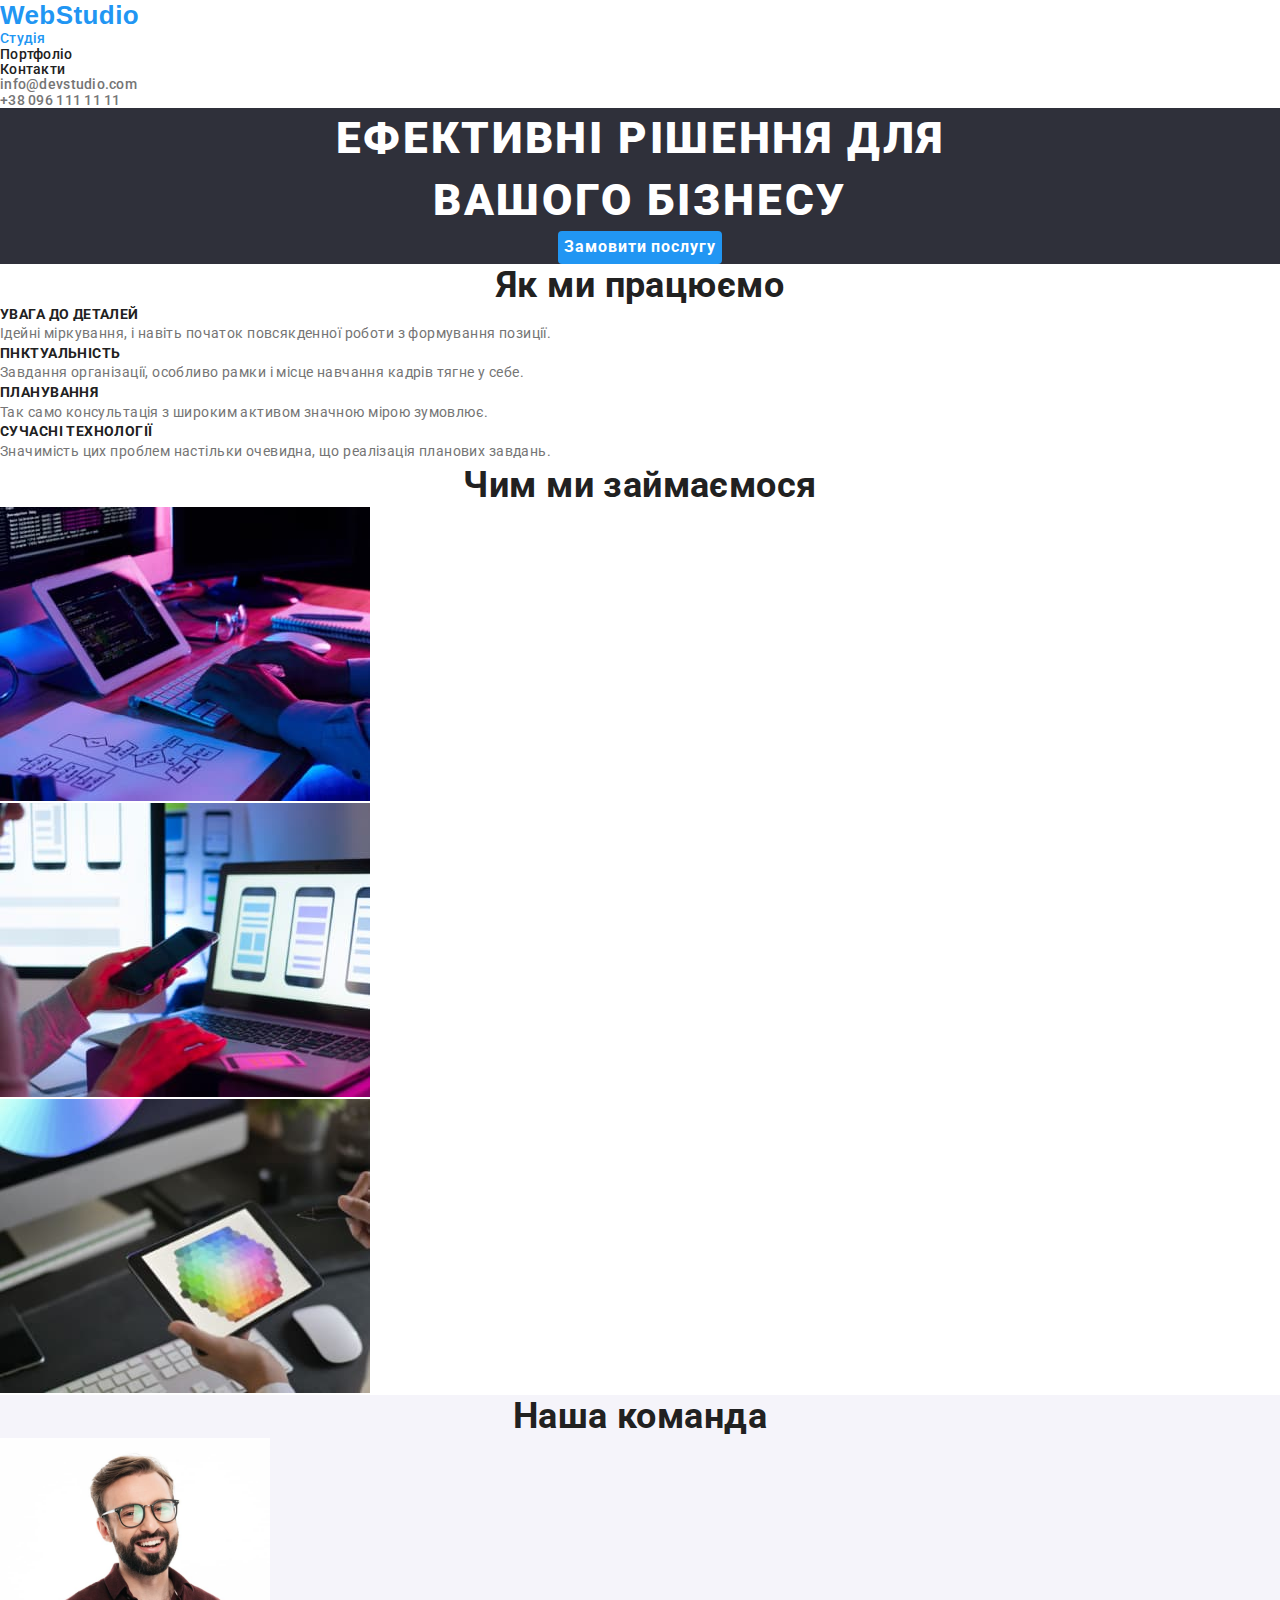
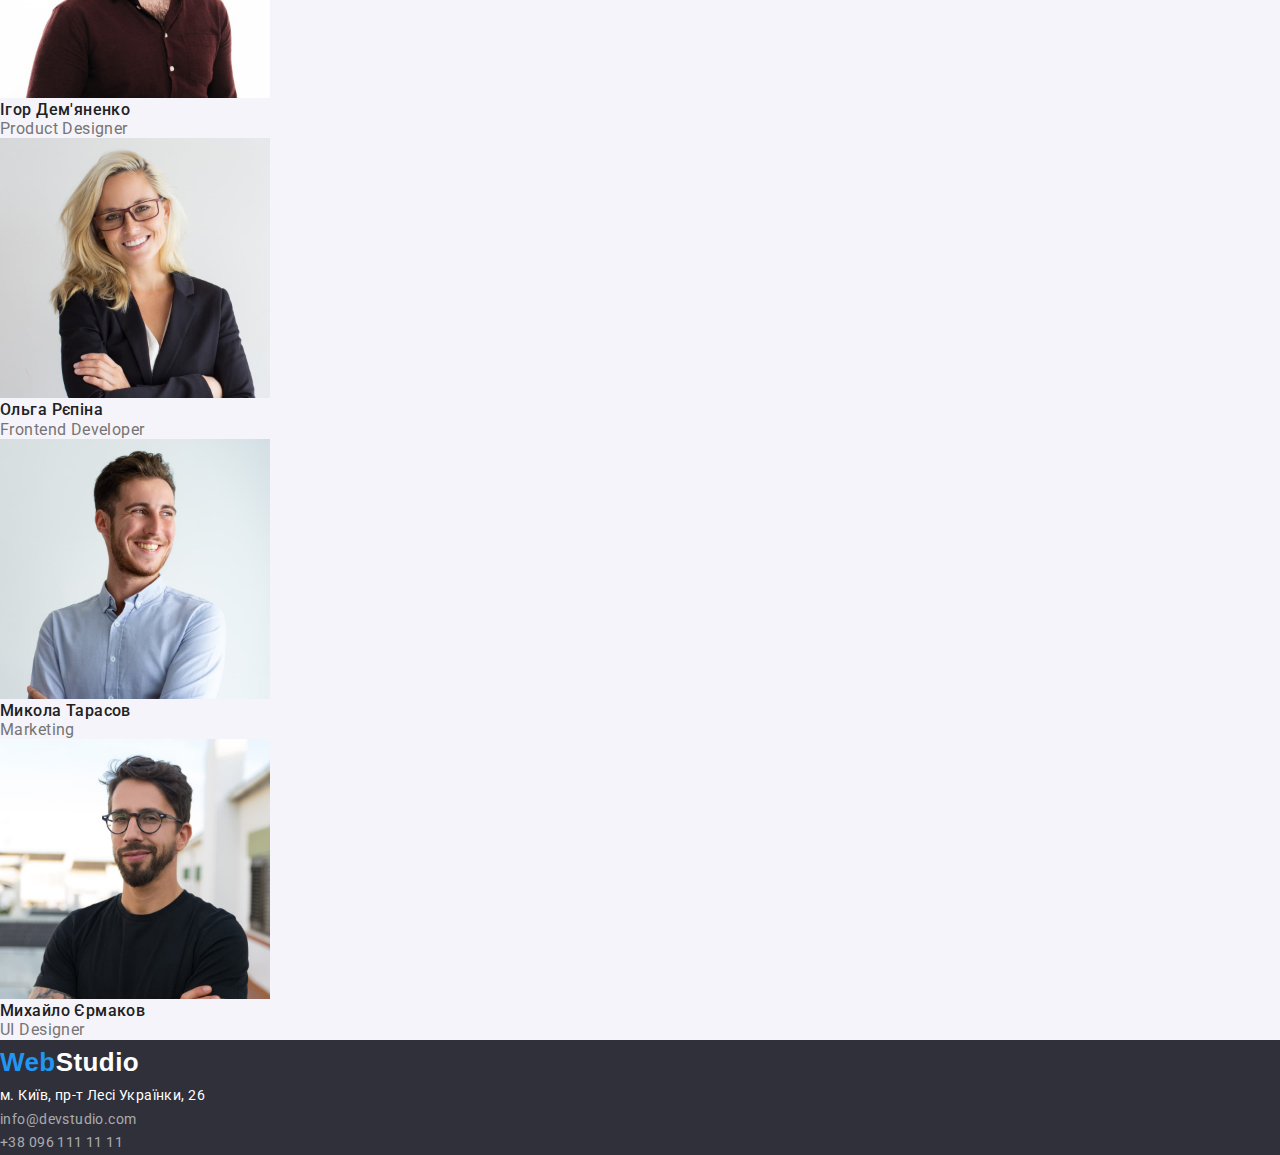
==== index.html @ 82892162 "test" ====
<!DOCTYPE html>
<html lang="uk">
  <head>
    <meta charset="UTF-8" />
    <meta http-equiv="X-UA-Compatible" content="IE=edge" />
    <meta name="viewport" content="width=device-width, initial-scale=1.0" />
    <title>Веб-студия</title>
    <link
      href="https://fonts.googleapis.com/css2?family=Raleway:wght@700&family=Roboto:wght@400;500;700;900&display=swap"
      rel="stylesheet"
    />

    <link rel="stylesheet" href="css/reset.css" />
    <link rel="stylesheet" href="css/general.css" />
    <link rel="stylesheet" href="css/style.css" />
  </head>
  <body>
    <header class="header">
      <a class="header-logo" href="./index.html">
        <span class="logo">Web</span>Studio
      </a>

      <nav class="nav">
        <ul class="nav-item">
          <li class="nav-items">
            <a class="nav-link current" href="">Студія</a>
          </li>
          <li class="nav-items">
            <a class="nav-link" href="./portfolio.html">Портфоліо</a>
          </li>
          <li class="nav-items">
            <a class="nav-link" href="">Контакти</a>
          </li>
        </ul>
      </nav>

      <ul class="nav-item contact">
        <li class="nav-items">
          <a class="nav-email" href="mailto:info@devstudio.com"
            >info@devstudio.com</a
          >
        </li>
        <li class="nav-items">
          <a class="nav-tel" href="tel:+380961111111">+38 096 111 11 11</a>
        </li>
      </ul>
    </header>

    <main class="main">
      <section class="solutions">
        <h1 class="title">Ефективні рішення для<br />вашого бізнесу</h1>
        <button class="solutions-btn btn" type="button">
          Замовити послугу
        </button>
      </section>

      <section class="characteristic">
        <!--скрытый заголовок-->
        <h2 class="section-title subtitle">Як ми працюємо</h2>
        <ul class="characteristic-item">
          <li class="characteristic-items">
            <h3 class="characteristic-subtitle subtitle">УВАГА ДО ДЕТАЛЕЙ</h3>
            <p class="characteristic-text">
              Ідейні міркування, і навіть початок повсякденної роботи з
              формування позиції.
            </p>
          </li>

          <li class="characteristic-items">
            <h3 class="characteristic-subtitle subtitle">ПНКТУАЛЬНІСТЬ</h3>
            <p class="characteristic-text">
              Завдання організації, особливо рамки і місце навчання кадрів тягне
              у себе.
            </p>
          </li>

          <li class="characteristic-items">
            <h3 class="characteristic-subtitle subtitle">ПЛАНУВАННЯ</h3>
            <p class="characteristic-text">
              Так само консультація з широким активом значною мірою зумовлює.
            </p>
          </li>

          <li class="characteristionic-items">
            <h3 class="characteristic-subtitle subtitle">СУЧАСНІ ТЕХНОЛОГІЇ</h3>
            <p class="characteristic-text">
              Значимість цих проблем настільки очевидна, що реалізація планових
              завдань.
            </p>
          </li>
        </ul>
      </section>

      <section class="work">
        <h2 class="section-title subtitle">Чим ми займаємося</h2>
        <ul class="work-item">
          <li class="work-items">
            <a href="">
              <img
                class="work-images"
                src="./images/box-1.jpg"
                alt="Робота з програмами"
                width="370"
                height="294"
              />
            </a>
          </li>

          <li class="work-items">
            <a href="">
              <img
                class="work-images"
                src="./images/box-2.jpg"
                alt="Робота с гаджетами"
                width="370"
                height="294"
              />
            </a>
          </li>

          <li class="work-items">
            <a href="">
              <img
                class="work-images"
                src="./images/box-3.jpg"
                alt="Робота с графікой"
                width="370"
                height="294"
              />
            </a>
          </li>
        </ul>
      </section>

      <section class="team">
        <h2 class="section-title subtitle">Наша команда</h2>
        <ul class="team-item">
          <li class="team-items">
            <img
              src="./images/img_pd.jpg"
              alt="Фотографія продуктового дизайнера"
              width="270"
            />
            <h3 class="team-subtitle subtitle">Ігор Дем'яненко</h3>
            <p class="team-text">Product Designer</p>
          </li>

          <li class="team-items">
            <img
              src="./images/img_fd.jpg"
              alt="Фотографія фронтенд разробника"
              width="270"
              height="260"
            />
            <h3 class="team-subtitle subtitle">Ольга Рєпіна</h3>
            <p class="team-text">Frontend Developer</p>
          </li>
          <li class="team-items">
            <img
              src="./images/img_m.jpg"
              alt="Фотографія маркетолога"
              width="270"
              height="260"
            />
            <h3 class="team-subtitle subtitle">Микола Тарасов</h3>
            <p class="team-text">Marketing</p>
          </li>
          <li class="team-items">
            <img
              src="./images/img_ui.jpg"
              alt="Фотографія дизайнера"
              width="270"
              height="260"
            />
            <h3 class="team-subtitle subtitle">Михайло Єрмаков</h3>
            <p class="team-text">UI Designer</p>
          </li>
        </ul>
      </section>
    </main>

    <footer class="footer">
      <a class="footer-logo header-logo" href="./index.html">
        <span class="logo">Web</span>Studio</a
      >
      <address>
        <p class="footer-address">м. Київ, пр-т Лесі Українки, 26</p>
        <ul class="contact">
          <li class="footer-contact">
            <a class="footer-link" href="mailto:info@devstudio.com"
              >info@devstudio.com</a
            >
          </li>
          <li class="footer-contact">
            <a class="footer-link" href="tel:+380961111111"
              >+38 096 111 11 11</a
            >
          </li>
        </ul>
      </address>
    </footer>
  </body>
</html>
---- css/general.css ----
:root {

  --primary-text-color: #757575;
  --title-text-color: #212121;
  --accent-color: #2196F3;
  --white-color: #ffffff;
  --black-color: #000000;
  --background-semi-dark: #f5f4fa;
  --background-dark-color: #2f303a;
}

body {
  font-family: Roboto, sans-serif;
  font-size: 14px;
  letter-spacing: 0.03em;
  color: var(--primary-text-color);
  background-color: var(--white-color);
    /* line-height: 1.7; */
    /* font-style: normal; */
  /* font-weight: 400; */
}

.btn {
  font-family: inherit;
  font-weight: 500;
  font-size: 16px;
  line-height: 1.6;
  color: var(--title-text-color);
  border: none;
  border-radius: 4px;
  cursor: pointer;
}

.btn:hover,
.btn:focus {
  color: #ffffff;
  background-color: var(--accent-color);
}
---- css/style.css ----
.header {
  background-color: var(--white-color);
}

.header-logo {
  font-family: 'Releway', sans-serif;
  font-weight: 700;
  font-size: 26px;
  line-height: 1.2;
  color: var(--black-color);
}

.logo {
  color: var(--accent-color);
}

.nav-item {
  letter-spacing: 0.02em;
  font-weight: 500;
}

.nav-items .current {
  color: var(--accent-color);
}

.nav-link {
  line-height: 1.1;
  color: var(--title-text-color);
}

.nav-email,
.nav-tel {
  color: var(--primary-text-color);
  line-height: 1.1;
}

a:hover,
a:focus {
  color: var(--accent-color);
}

.title {
  font-weight: 900;
  font-size: 44px;
  line-height: 1.4;
  letter-spacing: 0.06em;
  color: var(--white-color);
  text-transform: uppercase;
}

.subtitle {
  color: var(--title-text-color);
  font-weight: 700;
}

.section-title {
  font-size: 36px;
  line-height: 1.2;
  text-align: center;
}

.solutions {
  background-color: var(--background-dark-color);
  text-align: center;
}

.solutions-btn {
  font-weight: 700;
  letter-spacing: 0.06em;
  line-height: 1.9;
  background-color: var(--accent-color);
  color: var(--white-color);
}

.characteristic-subtitle {
  line-height: 1.1;
  text-transform: uppercase;
}
.characteristic-text {
  line-height: 1.7;
}

.team {
  background-color: var(--background-semi-dark);
}

.team-subtitle {
  font-weight: 500;
  font-size: 16px;
  line-height: 1.2;
}

.team-text {
  font-size: 16px;
  line-height: 1.2;
}

.footer {
  background-color: var(--background-dark-color);
}

address {
  font-style: normal;
}

.footer-logo,
.footer-address {
  color: var(--white-color);
  line-height: 1.7;
}

.footer-link {
  color: rgba(255, 255, 255, 0.6);
  line-height: 1.7;
}

/* стили для страницы портфолио */
.work-text {
  font-size: 16px;
  line-height: 1.9;
  color: var(--primary-text-color);
}

.work-title {
  font-weight: 700;
  font-size: 18px;
  line-height: 2;
  letter-spacing: 0.06em;
  color: var(--title-text-color);
}
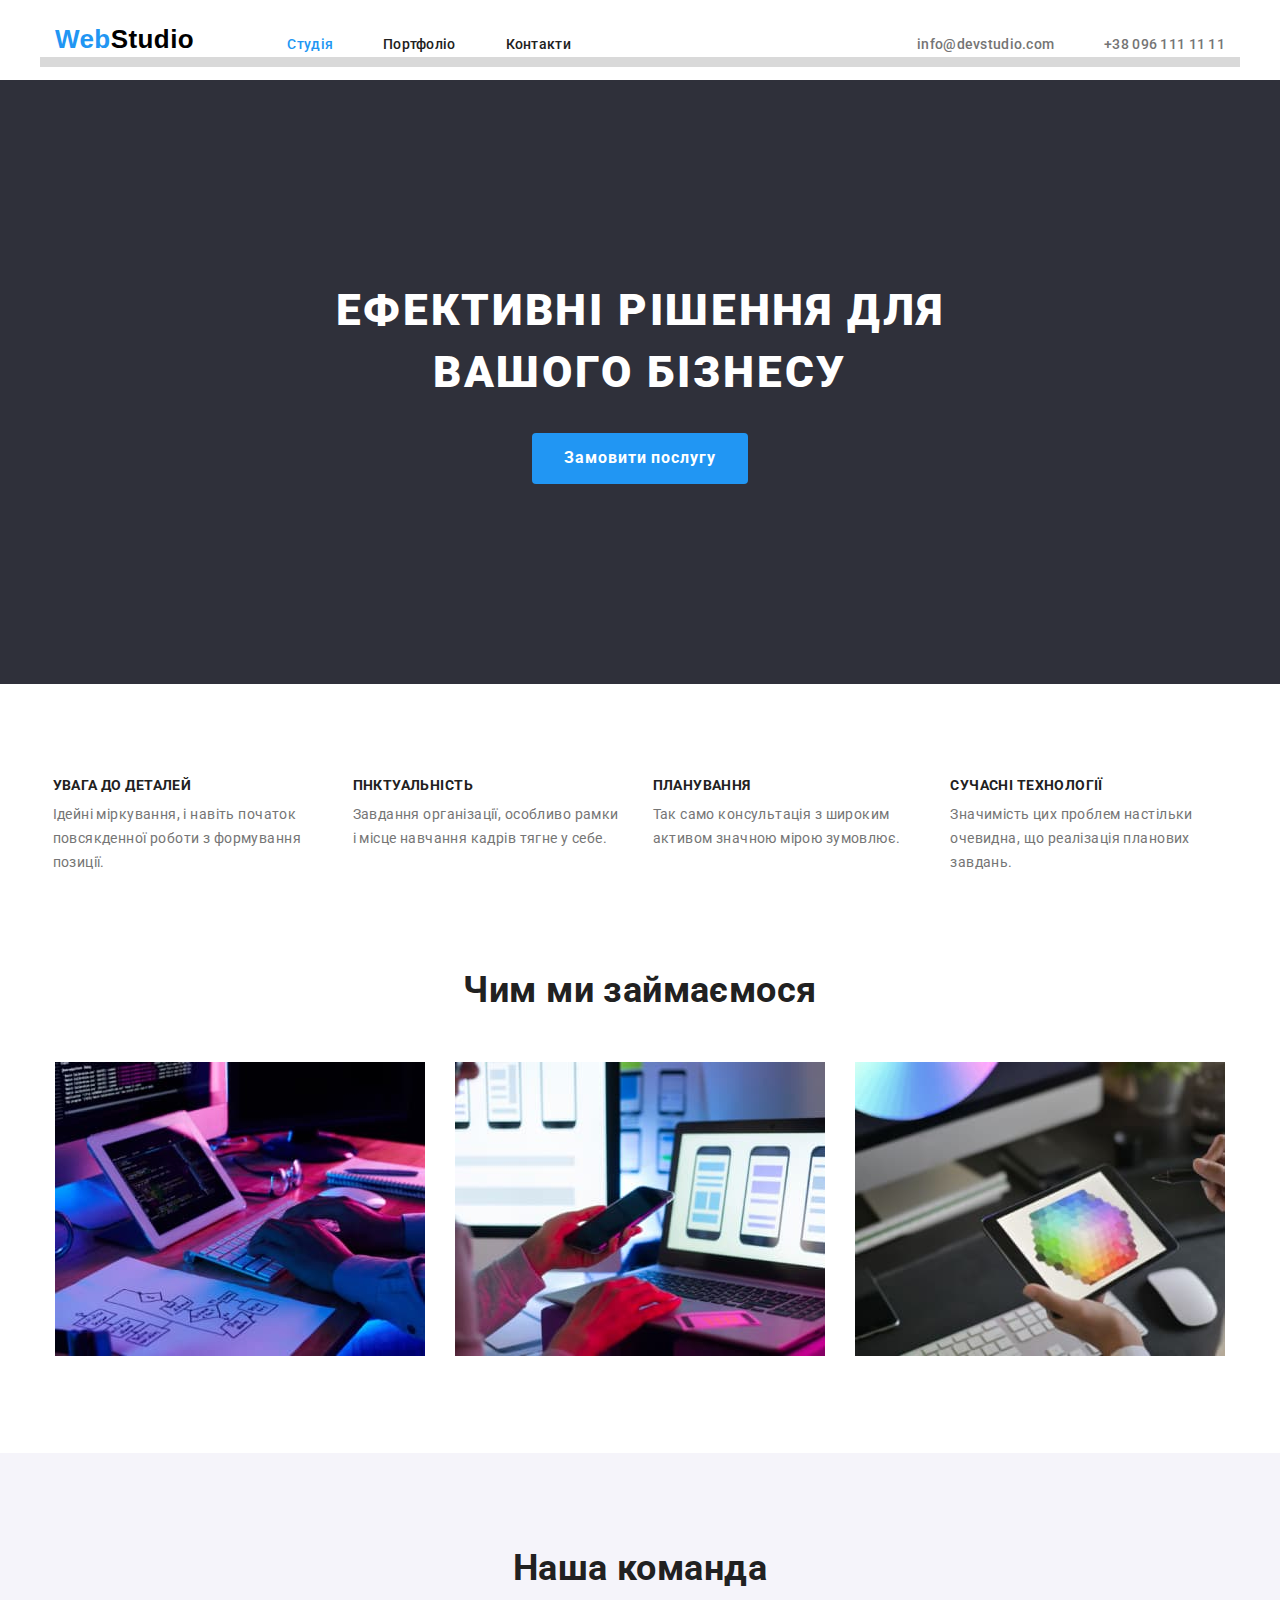
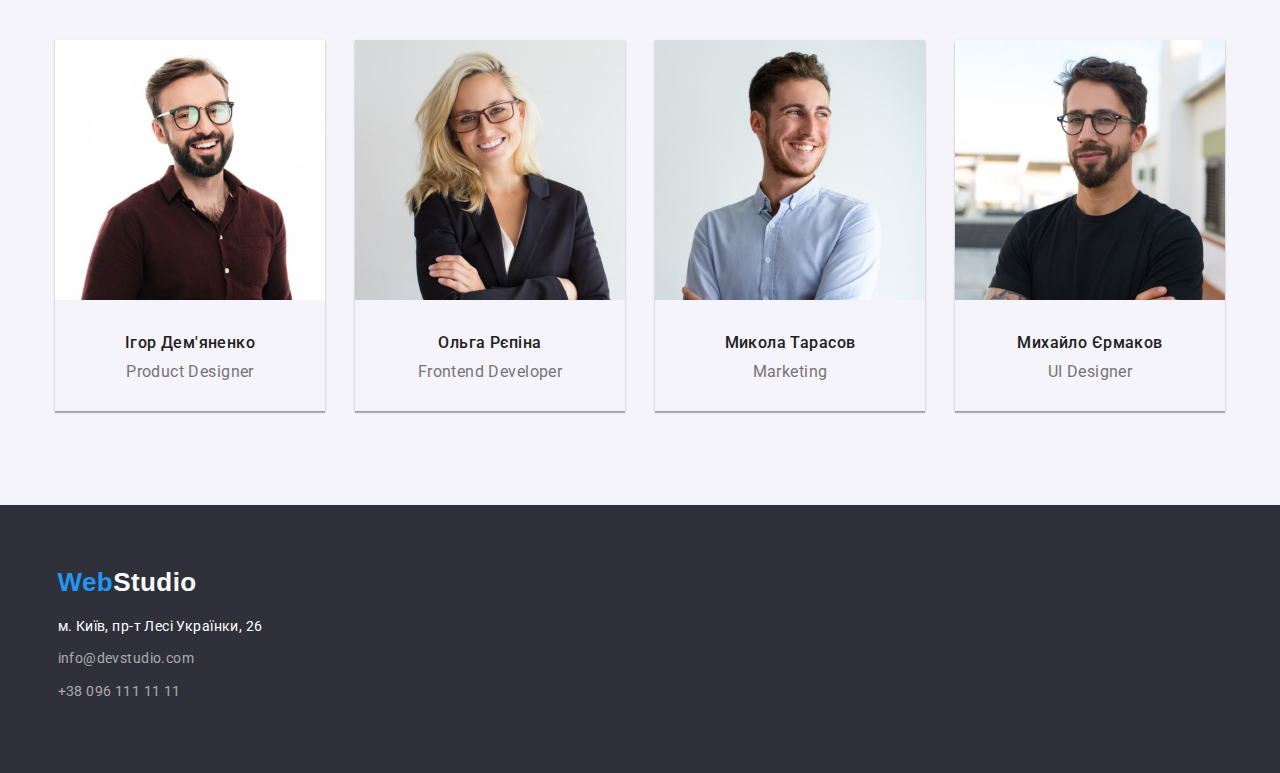
==== commit 3ff224e1: "Применены стили" ====
--- a/index.html
+++ b/index.html
@@ -10,194 +10,216 @@
       rel="stylesheet"
     />
 
-    <link rel="stylesheet" href="css/reset.css" />
+    <link rel="stylesheet" href="https://cdnjs.cloudflare.com/ajax/libs/modern-normalize/1.1.0/modern-normalize.min.css">
+
+    <!--<link rel="stylesheet" href="css/reset.css" />-->
     <link rel="stylesheet" href="css/general.css" />
     <link rel="stylesheet" href="css/style.css" />
   </head>
   <body>
-    <header class="header">
-      <a class="header-logo" href="./index.html">
-        <span class="logo">Web</span>Studio
-      </a>
-
-      <nav class="nav">
-        <ul class="nav-item">
+    
+      <header class="header">
+        <div class="container">
+          <div class="nav-header header-line">
+           <a class="header-logo" href="./index.html">
+             <span class="logo">Web</span>Studio
+           </a>
+
+        <nav class="nav">
+          <ul class="nav-item">
+            <li class="nav-items">
+              <a class="nav-link current" href="">Студія</a>
+            </li>
+            <li class="nav-items">
+              <a class="nav-link" href="./portfolio.html">Портфоліо</a>
+            </li>
+            <li class="nav-items">
+              <a class="nav-link" href="">Контакти</a>
+            </li>
+          </ul>
+        </nav>
+
+        <ul class="nav-item contact">
           <li class="nav-items">
-            <a class="nav-link current" href="">Студія</a>
-          </li>
-          <li class="nav-items">
-            <a class="nav-link" href="./portfolio.html">Портфоліо</a>
-          </li>
-          <li class="nav-items">
-            <a class="nav-link" href="">Контакти</a>
-          </li>
-        </ul>
-      </nav>
-
-      <ul class="nav-item contact">
-        <li class="nav-items">
-          <a class="nav-email" href="mailto:info@devstudio.com"
-            >info@devstudio.com</a
-          >
-        </li>
-        <li class="nav-items">
-          <a class="nav-tel" href="tel:+380961111111">+38 096 111 11 11</a>
-        </li>
-      </ul>
-    </header>
-
-    <main class="main">
-      <section class="solutions">
-        <h1 class="title">Ефективні рішення для<br />вашого бізнесу</h1>
-        <button class="solutions-btn btn" type="button">
-          Замовити послугу
-        </button>
-      </section>
-
-      <section class="characteristic">
-        <!--скрытый заголовок-->
-        <h2 class="section-title subtitle">Як ми працюємо</h2>
-        <ul class="characteristic-item">
-          <li class="characteristic-items">
-            <h3 class="characteristic-subtitle subtitle">УВАГА ДО ДЕТАЛЕЙ</h3>
-            <p class="characteristic-text">
-              Ідейні міркування, і навіть початок повсякденної роботи з
-              формування позиції.
-            </p>
-          </li>
-
-          <li class="characteristic-items">
-            <h3 class="characteristic-subtitle subtitle">ПНКТУАЛЬНІСТЬ</h3>
-            <p class="characteristic-text">
-              Завдання організації, особливо рамки і місце навчання кадрів тягне
-              у себе.
-            </p>
-          </li>
-
-          <li class="characteristic-items">
-            <h3 class="characteristic-subtitle subtitle">ПЛАНУВАННЯ</h3>
-            <p class="characteristic-text">
-              Так само консультація з широким активом значною мірою зумовлює.
-            </p>
-          </li>
-
-          <li class="characteristionic-items">
-            <h3 class="characteristic-subtitle subtitle">СУЧАСНІ ТЕХНОЛОГІЇ</h3>
-            <p class="characteristic-text">
-              Значимість цих проблем настільки очевидна, що реалізація планових
-              завдань.
-            </p>
-          </li>
-        </ul>
-      </section>
-
-      <section class="work">
-        <h2 class="section-title subtitle">Чим ми займаємося</h2>
-        <ul class="work-item">
-          <li class="work-items">
-            <a href="">
-              <img
-                class="work-images"
-                src="./images/box-1.jpg"
-                alt="Робота з програмами"
-                width="370"
-                height="294"
-              />
-            </a>
-          </li>
-
-          <li class="work-items">
-            <a href="">
-              <img
-                class="work-images"
-                src="./images/box-2.jpg"
-                alt="Робота с гаджетами"
-                width="370"
-                height="294"
-              />
-            </a>
-          </li>
-
-          <li class="work-items">
-            <a href="">
-              <img
-                class="work-images"
-                src="./images/box-3.jpg"
-                alt="Робота с графікой"
-                width="370"
-                height="294"
-              />
-            </a>
-          </li>
-        </ul>
-      </section>
-
-      <section class="team">
-        <h2 class="section-title subtitle">Наша команда</h2>
-        <ul class="team-item">
-          <li class="team-items">
-            <img
-              src="./images/img_pd.jpg"
-              alt="Фотографія продуктового дизайнера"
-              width="270"
-            />
-            <h3 class="team-subtitle subtitle">Ігор Дем'яненко</h3>
-            <p class="team-text">Product Designer</p>
-          </li>
-
-          <li class="team-items">
-            <img
-              src="./images/img_fd.jpg"
-              alt="Фотографія фронтенд разробника"
-              width="270"
-              height="260"
-            />
-            <h3 class="team-subtitle subtitle">Ольга Рєпіна</h3>
-            <p class="team-text">Frontend Developer</p>
-          </li>
-          <li class="team-items">
-            <img
-              src="./images/img_m.jpg"
-              alt="Фотографія маркетолога"
-              width="270"
-              height="260"
-            />
-            <h3 class="team-subtitle subtitle">Микола Тарасов</h3>
-            <p class="team-text">Marketing</p>
-          </li>
-          <li class="team-items">
-            <img
-              src="./images/img_ui.jpg"
-              alt="Фотографія дизайнера"
-              width="270"
-              height="260"
-            />
-            <h3 class="team-subtitle subtitle">Михайло Єрмаков</h3>
-            <p class="team-text">UI Designer</p>
-          </li>
-        </ul>
-      </section>
-    </main>
-
-    <footer class="footer">
-      <a class="footer-logo header-logo" href="./index.html">
-        <span class="logo">Web</span>Studio</a
-      >
-      <address>
-        <p class="footer-address">м. Київ, пр-т Лесі Українки, 26</p>
-        <ul class="contact">
-          <li class="footer-contact">
-            <a class="footer-link" href="mailto:info@devstudio.com"
+            <a class="nav-email" href="mailto:info@devstudio.com"
               >info@devstudio.com</a
             >
           </li>
-          <li class="footer-contact">
-            <a class="footer-link" href="tel:+380961111111"
-              >+38 096 111 11 11</a
-            >
+          <li class="nav-items">
+            <a class="nav-tel" href="tel:+380961111111">+38 096 111 11 11</a>
           </li>
         </ul>
-      </address>
-    </footer>
+        </div>
+        </div>
+      </header>
+
+      <main class="main">
+        <section class="solutions">
+          <div class="container">
+           <h1 class="title">Ефективні рішення для<br />вашого бізнесу</h1>
+           <button class="solutions-btn btn" type="button">
+             Замовити послугу
+           </button>
+         </div>
+        </section>
+
+        <section class="characteristic">
+          <!--скрытый заголовок-->
+        <div class="container">
+        <h2 class="section-title subtitle sr-only">Як ми працюємо</h2>
+          <ul class="characteristic-item">
+            <li class="characteristic-items">
+              <h3 class="characteristic-subtitle subtitle">УВАГА ДО ДЕТАЛЕЙ</h3>
+              <p class="characteristic-text">
+                Ідейні міркування, і навіть початок повсякденної роботи з
+                формування позиції.
+              </p>
+            </li>
+
+            <li class="characteristic-items">
+              <h3 class="characteristic-subtitle subtitle">ПНКТУАЛЬНІСТЬ</h3>
+              <p class="characteristic-text">
+                Завдання організації, особливо рамки і місце навчання кадрів
+                тягне у себе.
+              </p>
+            </li>
+
+            <li class="characteristic-items">
+              <h3 class="characteristic-subtitle subtitle">ПЛАНУВАННЯ</h3>
+              <p class="characteristic-text">
+                Так само консультація з широким активом значною мірою зумовлює.
+              </p>
+            </li>
+
+            <li class="characteristionic-items">
+              <h3 class="characteristic-subtitle subtitle">
+                СУЧАСНІ ТЕХНОЛОГІЇ
+              </h3>
+              <p class="characteristic-text">
+                Значимість цих проблем настільки очевидна, що реалізація
+                планових завдань.
+              </p>
+            </li>
+          </ul>
+          </div>
+        </section>
+
+        <section class="work">
+          <div class="container">
+          <h2 class="section-title subtitle">Чим ми займаємося</h2>
+          <ul class="work-item">
+            <li class="work-items">
+              <a href="">
+                <img
+                  class="work-images"
+                  src="./images/box-1.jpg"
+                  alt="Робота з програмами"
+                  width="370"
+                  height="294"
+                />
+              </a>
+            </li>
+
+            <li class="work-items">
+              <a href="">
+                <img
+                  class="work-images"
+                  src="./images/box-2.jpg"
+                  alt="Робота с гаджетами"
+                  width="370"
+                  height="294"
+                />
+              </a>
+            </li>
+
+            <li class="work-items">
+              <a href="">
+                <img
+                  class="work-images"
+                  src="./images/box-3.jpg"
+                  alt="Робота с графікой"
+                  width="370"
+                  height="294"
+                />
+              </a>
+            </li>
+          </ul>
+          </div>
+        </section>
+
+        <section class="team">
+          <div class="container">
+          <h2 class="section-title subtitle">Наша команда</h2>
+          <ul class="team-item">
+            <li class="team-items">
+              <img class="team-img" 
+                src="./images/img_pd.jpg"
+                alt="Фотографія продуктового дизайнера"
+                width="270"
+              />
+            
+              <h3 class="team-subtitle subtitle">Ігор Дем'яненко</h3>
+              <p class="team-text">Product Designer</p>
+             
+            </li>
+
+            <li class="team-items">
+              <img class="team-img"
+                src="./images/img_fd.jpg"
+                alt="Фотографія фронтенд разробника"
+                width="270"
+                height="260"
+              />
+              <h3 class="team-subtitle subtitle">Ольга Рєпіна</h3>
+              <p class="team-text">Frontend Developer</p>
+            </li>
+            <li class="team-items">
+              <img class="team-img"
+                src="./images/img_m.jpg"
+                alt="Фотографія маркетолога"
+                width="270"
+                height="260"
+              />
+              <h3 class="team-subtitle subtitle">Микола Тарасов</h3>
+              <p class="team-text">Marketing</p>
+            </li>
+            <li class="team-items">
+              <img class="team-img"
+                src="./images/img_ui.jpg"
+                alt="Фотографія дизайнера"
+                width="270"
+                height="260"
+              />
+              <h3 class="team-subtitle subtitle">Михайло Єрмаков</h3>
+              <p class="team-text">UI Designer</p>
+            </li>
+          </ul>
+          </div>
+        </section>
+      </main>
+      <footer class="footer">
+        <div class="container">
+
+        <a class="footer-logo header-logo" href="./index.html">
+          <span class="logo">Web</span>Studio</a
+        >
+        <address>
+          <p class="footer-address">м. Київ, пр-т Лесі Українки, 26</p>
+          <ul class="contact">
+            <li class="footer-contact">
+              <a class="footer-link" href="mailto:info@devstudio.com"
+                >info@devstudio.com</a
+              >
+            </li>
+            <li class="footer-contact">
+              <a class="footer-link" href="tel:+380961111111"
+                >+38 096 111 11 11</a
+              >
+            </li>
+          </ul>
+        </address>
+        </div>
+      </footer>
+    
   </body>
 </html>
--- a/css/general.css
+++ b/css/general.css
@@ -6,6 +6,7 @@
   --white-color: #ffffff;
   --black-color: #000000;
   --background-semi-dark: #f5f4fa;
+  --background-midle-section:#f5f5f5;
   --background-dark-color: #2f303a;
 }
 
@@ -18,6 +19,31 @@
     /* line-height: 1.7; */
     /* font-style: normal; */
   /* font-weight: 400; */
+}
+
+h1,
+h2,
+h3,
+p {
+  margin: 0;
+}
+
+ul {
+  margin: 0;
+  padding-left: 0;
+  list-style: none;
+}
+
+
+
+a {
+  text-decoration: none;
+  list-style:none;
+}
+
+a:hover,
+a:focus {
+  color: var(--accent-color);
 }
 
 .btn {
--- a/css/style.css
+++ b/css/style.css
@@ -1,3 +1,9 @@
+.container {
+  max-width: 1230px;
+  width: 100%;
+  padding: 0 15px;
+  margin: 0 auto;
+}
 
 .header {
   background-color: var(--white-color);
@@ -7,6 +13,7 @@
   font-family: 'Releway', sans-serif;
   font-weight: 700;
   font-size: 26px;
+  padding: 24px 92px 2px 15px;
   line-height: 1.2;
   color: var(--black-color);
 }
@@ -15,9 +22,31 @@
   color: var(--accent-color);
 }
 
+.nav-header {
+  display: flex;
+  justify-content: space-between;
+  align-items: center;
+}
+
+.header-line {
+  border-bottom: 10px solid #D9D9D9;
+  margin-bottom: 13px;
+}
+
 .nav-item {
+  display: flex;
+  padding-top: 32px;
   letter-spacing: 0.02em;
   font-weight: 500;
+}
+
+.nav-items:not(:last-child) {
+  margin-right: 50px;
+}
+
+.nav-items:nth-child(3) {
+  margin-right: 345px;
+  color: red
 }
 
 .nav-items .current {
@@ -27,6 +56,10 @@
 .nav-link {
   line-height: 1.1;
   color: var(--title-text-color);
+}
+
+.contact {
+  margin-right: 15px;
 }
 
 .nav-email,
@@ -35,15 +68,12 @@
   line-height: 1.1;
 }
 
-a:hover,
-a:focus {
-  color: var(--accent-color);
-}
-
 .title {
   font-weight: 900;
   font-size: 44px;
   line-height: 1.4;
+  /* padding-top: 200px; */
+  margin-bottom: 30px;
   letter-spacing: 0.06em;
   color: var(--white-color);
   text-transform: uppercase;
@@ -57,51 +87,124 @@
 .section-title {
   font-size: 36px;
   line-height: 1.2;
+  margin-bottom: 50px;
   text-align: center;
 }
 
 .solutions {
+  padding-top: 200px;
+  padding-bottom: 200px;
+  margin-bottom: 94px;
   background-color: var(--background-dark-color);
   text-align: center;
+  /* min-height: 600px; */
 }
 
 .solutions-btn {
+  padding: 10px 32px;
+  text-align: center;
+  min-width: 216px;
   font-weight: 700;
   letter-spacing: 0.06em;
   line-height: 1.9;
   background-color: var(--accent-color);
   color: var(--white-color);
+  /* border-style: none; */
+}
+
+.characteristic,
+.work {
+  margin-bottom: 94px;
+}
+
+.characteristic {
+  padding-left: 25px;
 }
 
 .characteristic-subtitle {
+  font-size: 14px;
+  margin-bottom: 10px;
   line-height: 1.1;
   text-transform: uppercase;
 }
+
+.characteristic-item {
+  display: flex;
+  margin-bottom: 94px;
+}
+
+.characteristic-items {
+  max-width: 270px;
+  margin-right: 30px;
+}
+
 .characteristic-text {
   line-height: 1.7;
 }
 
+.work-item {
+  display: flex;
+  justify-content: space-around;
+}
+
 .team {
+  padding-top: 94px;
   background-color: var(--background-semi-dark);
+  padding-bottom: 94px;
+}
+
+.team-item {
+  display: flex;
+  justify-content: space-around;
+}
+
+.team-items {
+  box-shadow: 0px 1px 3px rgb(0 0 0 / 12%),
+    0px 1px 1px rgb(0 0 0 / 14%),
+    0px 2px 1px rgb(0 0 0 / 20%);
+}
+
+.team-img {
+  margin-bottom: 30px;
 }
 
 .team-subtitle {
   font-weight: 500;
   font-size: 16px;
   line-height: 1.2;
+  margin-bottom: 10px;
+  text-align: center;
 }
 
 .team-text {
   font-size: 16px;
   line-height: 1.2;
+  margin-bottom: 30px;
+  text-align: center;
 }
 
 .footer {
+  padding-left: 35px;
+  padding-top: 55px;
+  padding-bottom: 60px;
   background-color: var(--background-dark-color);
 }
 
 address {
   font-style: normal;
+}
+
+.footer-logo {
+  padding: 0;
+}
+
+.footer-address {
+  padding-bottom: 9px;
+  padding-top: 10px
+}
+
+.footer-contact {
+  padding-bottom: 9px;
 }
 
 .footer-logo,
@@ -116,16 +219,83 @@
 }
 
 /* стили для страницы портфолио */
-.work-text {
-  font-size: 16px;
-  line-height: 1.9;
-  color: var(--primary-text-color);
+.portfolio-logo {
+  padding: 24px 93px 25px 15px;
+}
+
+.portfolio-nav,
+.portfolio-contact {
+  padding-bottom: 32px;
+}
+
+.header-underline {
+  border-bottom: 1px solid #ECECEC;
+  ;
+}
+
+.sr-only {
+  position: absolute;
+  left: -10000px;
+  top: auto;
+  width: 1px;
+  height: 1px;
+  overflow: hidden;
+}
+
+.portfolio {
+  padding-top: 94px;
+  margin-bottom: 64px;
+}
+
+.portfolio-btn {
+  padding: 6px 22px;
+}
+
+.portfolio-work {
+  display: flex;
+  flex-wrap: wrap;
+}
+
+.portfolio-galary {
+  margin-right: 30px;
+  margin-bottom: 30px;
+  border: 1px solid #EEEEEE;
+}
+
+.portfolio-galary:nth-child(3n) {
+  margin-right: 0;
+}
+
+.portfolio-item {
+  display: flex;
+  justify-content: center;
+  margin-bottom: 50px;
+}
+
+.portfolio-items {
+  margin-right: 8px;
+}
+
+.descr {
+  padding-left: 30px;
+}
+
+.work-img {
+  margin-bottom: 20px;
 }
 
 .work-title {
+  margin-bottom: 4px;
   font-weight: 700;
   font-size: 18px;
   line-height: 2;
   letter-spacing: 0.06em;
   color: var(--title-text-color);
+}
+
+.work-text {
+  font-size: 16px;
+  line-height: 1.9;
+  color: var(--primary-text-color);
+  margin-bottom: 20px;
 }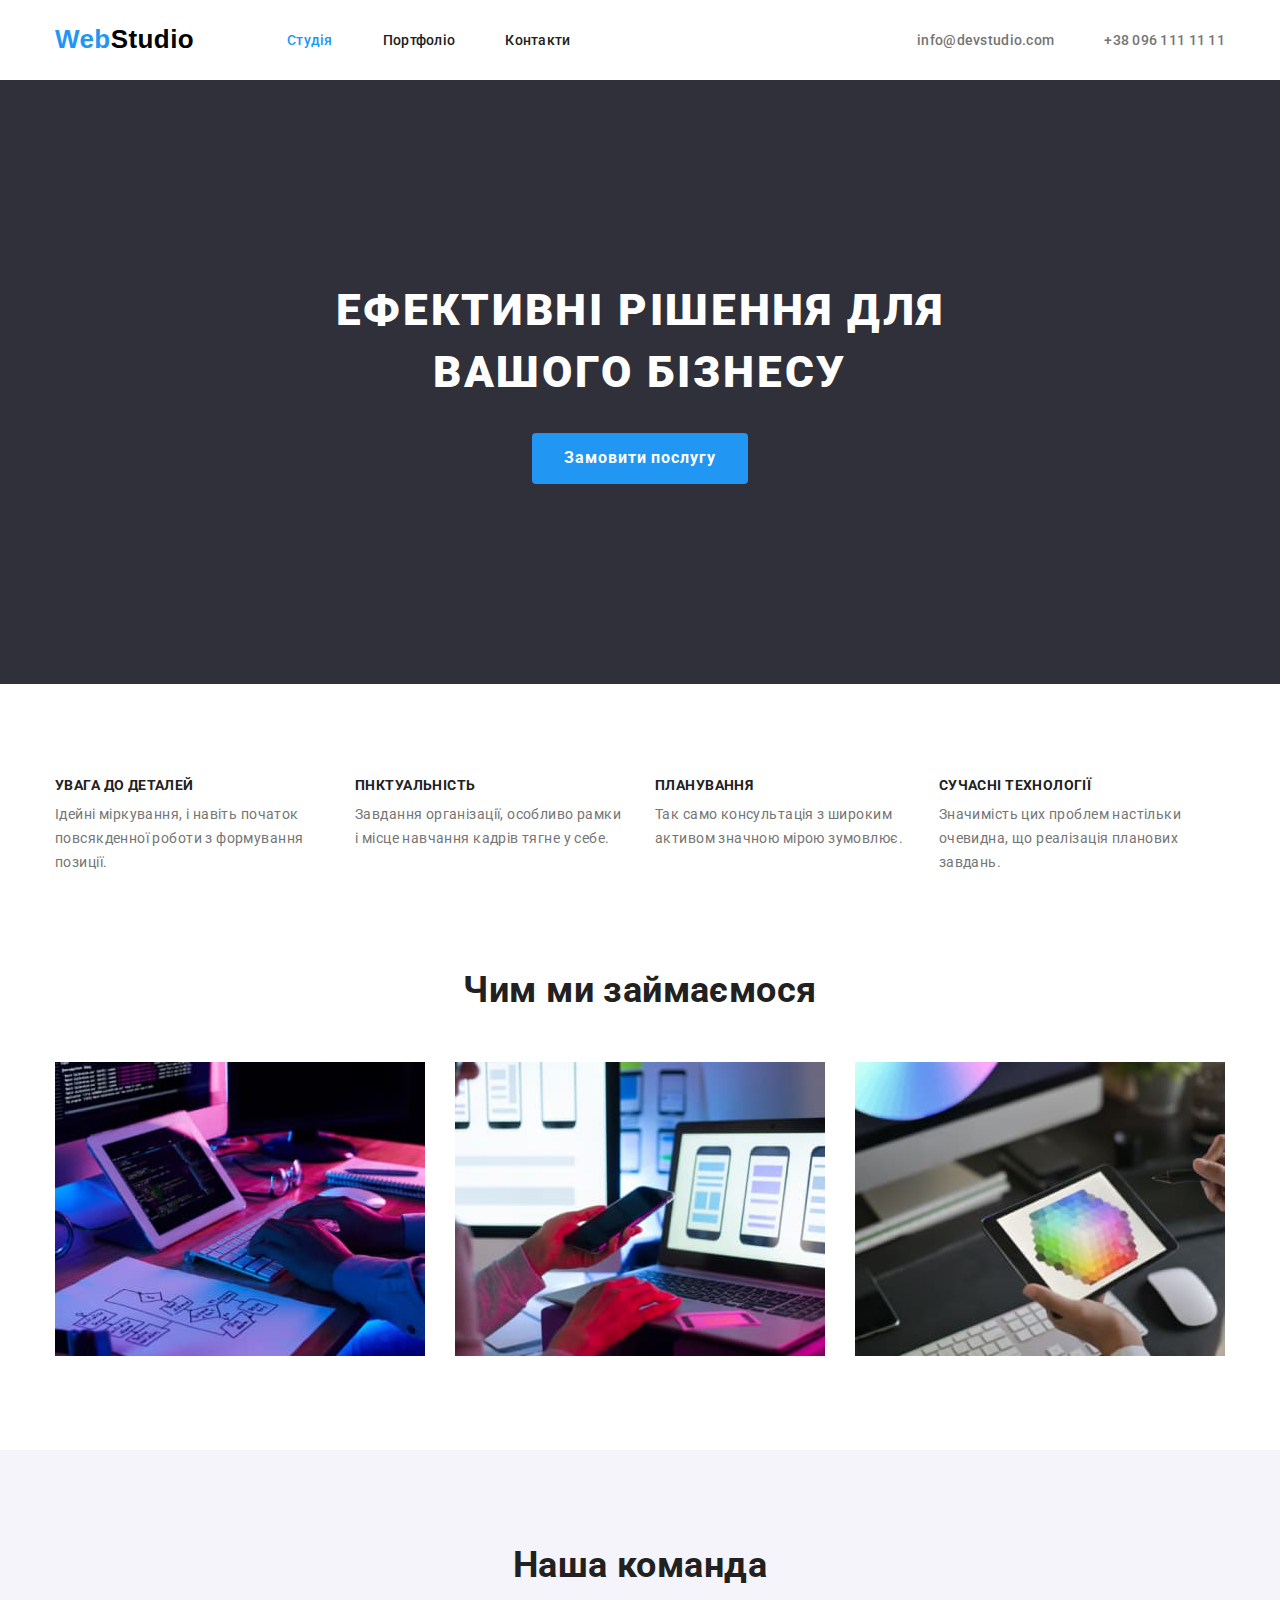
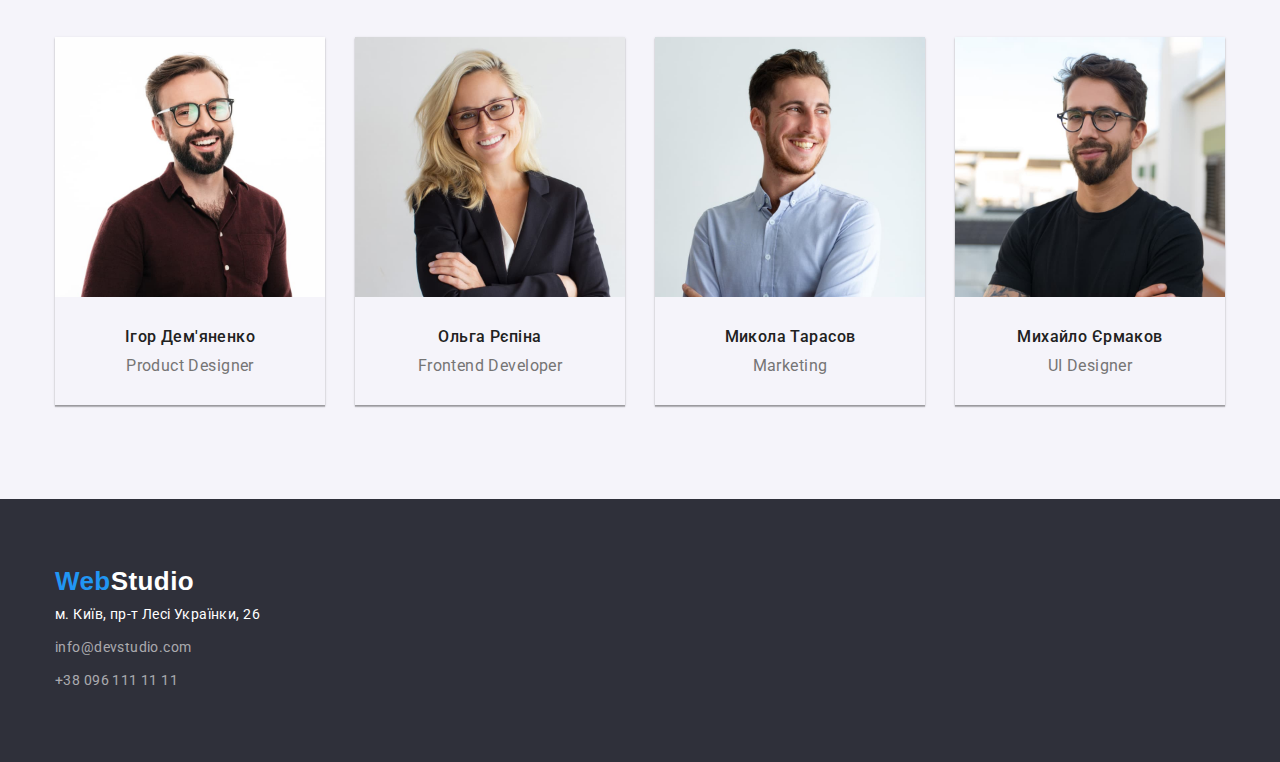
==== commit 15261154: "Корректировка header, page Portfolio" ====
--- a/index.html
+++ b/index.html
@@ -10,63 +10,64 @@
       rel="stylesheet"
     />
 
-    <link rel="stylesheet" href="https://cdnjs.cloudflare.com/ajax/libs/modern-normalize/1.1.0/modern-normalize.min.css">
+    <link
+      rel="stylesheet"
+      href="https://cdnjs.cloudflare.com/ajax/libs/modern-normalize/1.1.0/modern-normalize.min.css"
+    />
 
     <!--<link rel="stylesheet" href="css/reset.css" />-->
     <link rel="stylesheet" href="css/general.css" />
     <link rel="stylesheet" href="css/style.css" />
   </head>
   <body>
-    
-      <header class="header">
-        <div class="container">
-          <div class="nav-header header-line">
-           <a class="header-logo" href="./index.html">
-             <span class="logo">Web</span>Studio
-           </a>
-
-        <nav class="nav">
-          <ul class="nav-item">
+    <header class="header">
+      <div class="container">
+        <div class="nav-header header-line">
+          <nav class="nav">
+            <a class="header-logo" href="./index.html">
+              <span class="logo">Web</span>Studio
+            </a>
+            <ul class="nav-item">
+              <li class="nav-items">
+                <a class="nav-link current" href="">Студія</a>
+              </li>
+              <li class="nav-items">
+                <a class="nav-link" href="./portfolio.html">Портфоліо</a>
+              </li>
+              <li class="nav-items">
+                <a class="nav-link" href="">Контакти</a>
+              </li>
+            </ul>
+          </nav>
+
+          <ul class="nav-item contact">
             <li class="nav-items">
-              <a class="nav-link current" href="">Студія</a>
+              <a class="nav-email" href="mailto:info@devstudio.com"
+                >info@devstudio.com</a
+              >
             </li>
             <li class="nav-items">
-              <a class="nav-link" href="./portfolio.html">Портфоліо</a>
-            </li>
-            <li class="nav-items">
-              <a class="nav-link" href="">Контакти</a>
-            </li>
-          </ul>
-        </nav>
-
-        <ul class="nav-item contact">
-          <li class="nav-items">
-            <a class="nav-email" href="mailto:info@devstudio.com"
-              >info@devstudio.com</a
-            >
-          </li>
-          <li class="nav-items">
-            <a class="nav-tel" href="tel:+380961111111">+38 096 111 11 11</a>
-          </li>
-        </ul>
-        </div>
-        </div>
-      </header>
-
-      <main class="main">
-        <section class="solutions">
-          <div class="container">
-           <h1 class="title">Ефективні рішення для<br />вашого бізнесу</h1>
-           <button class="solutions-btn btn" type="button">
-             Замовити послугу
-           </button>
-         </div>
-        </section>
-
-        <section class="characteristic">
-          <!--скрытый заголовок-->
-        <div class="container">
-        <h2 class="section-title subtitle sr-only">Як ми працюємо</h2>
+              <a class="nav-tel" href="tel:+380961111111">+38 096 111 11 11</a>
+            </li>
+          </ul>
+        </div>
+      </div>
+    </header>
+
+    <main class="main">
+      <section class="solutions">
+        <div class="container">
+          <h1 class="title">Ефективні рішення для<br />вашого бізнесу</h1>
+          <button class="solutions-btn btn" type="button">
+            Замовити послугу
+          </button>
+        </div>
+      </section>
+
+      <section class="characteristic">
+        <!--скрытый заголовок-->
+        <div class="container">
+          <h2 class="section-title subtitle sr-only">Як ми працюємо</h2>
           <ul class="characteristic-item">
             <li class="characteristic-items">
               <h3 class="characteristic-subtitle subtitle">УВАГА ДО ДЕТАЛЕЙ</h3>
@@ -101,11 +102,11 @@
               </p>
             </li>
           </ul>
-          </div>
-        </section>
-
-        <section class="work">
-          <div class="container">
+        </div>
+      </section>
+
+      <section class="work">
+        <div class="container">
           <h2 class="section-title subtitle">Чим ми займаємося</h2>
           <ul class="work-item">
             <li class="work-items">
@@ -144,62 +145,71 @@
               </a>
             </li>
           </ul>
-          </div>
-        </section>
-
-        <section class="team">
-          <div class="container">
+        </div>
+      </section>
+
+      <section class="team">
+        <div class="container">
           <h2 class="section-title subtitle">Наша команда</h2>
           <ul class="team-item">
             <li class="team-items">
-              <img class="team-img" 
+              <img
+                class="team-img"
                 src="./images/img_pd.jpg"
                 alt="Фотографія продуктового дизайнера"
                 width="270"
               />
-            
-              <h3 class="team-subtitle subtitle">Ігор Дем'яненко</h3>
-              <p class="team-text">Product Designer</p>
-             
-            </li>
-
-            <li class="team-items">
-              <img class="team-img"
+              <div class="team-info">
+                <h3 class="team-subtitle subtitle">Ігор Дем'яненко</h3>
+                <p class="team-text">Product Designer</p>
+              </div>
+            </li>
+
+            <li class="team-items">
+              <img
+                class="team-img"
                 src="./images/img_fd.jpg"
                 alt="Фотографія фронтенд разробника"
                 width="270"
                 height="260"
               />
-              <h3 class="team-subtitle subtitle">Ольга Рєпіна</h3>
-              <p class="team-text">Frontend Developer</p>
-            </li>
-            <li class="team-items">
-              <img class="team-img"
+              <div class="team-info">
+                <h3 class="team-subtitle subtitle">Ольга Рєпіна</h3>
+                <p class="team-text">Frontend Developer</p>
+              </div>
+            </li>
+            <li class="team-items">
+              <img
+                class="team-img"
                 src="./images/img_m.jpg"
                 alt="Фотографія маркетолога"
                 width="270"
                 height="260"
               />
-              <h3 class="team-subtitle subtitle">Микола Тарасов</h3>
-              <p class="team-text">Marketing</p>
-            </li>
-            <li class="team-items">
-              <img class="team-img"
+              <div class="team-info">
+                <h3 class="team-subtitle subtitle">Микола Тарасов</h3>
+                <p class="team-text">Marketing</p>
+              </div>
+            </li>
+            <li class="team-items">
+              <img
+                class="team-img"
                 src="./images/img_ui.jpg"
                 alt="Фотографія дизайнера"
                 width="270"
                 height="260"
               />
-              <h3 class="team-subtitle subtitle">Михайло Єрмаков</h3>
-              <p class="team-text">UI Designer</p>
-            </li>
-          </ul>
-          </div>
-        </section>
-      </main>
-      <footer class="footer">
-        <div class="container">
-
+              <div class="team-info">
+                <h3 class="team-subtitle subtitle">Михайло Єрмаков</h3>
+                <p class="team-text">UI Designer</p>
+              </div>
+            </li>
+          </ul>
+        </div>
+      </section>
+    </main>
+    <footer class="footer">
+      <div class="container">
         <a class="footer-logo header-logo" href="./index.html">
           <span class="logo">Web</span>Studio</a
         >
@@ -218,8 +228,7 @@
             </li>
           </ul>
         </address>
-        </div>
-      </footer>
-    
+      </div>
+    </footer>
   </body>
 </html>
--- a/css/style.css
+++ b/css/style.css
@@ -1,5 +1,5 @@
 .container {
-  max-width: 1230px;
+  max-width: 1200px;
   width: 100%;
   padding: 0 15px;
   margin: 0 auto;
@@ -13,7 +13,8 @@
   font-family: 'Releway', sans-serif;
   font-weight: 700;
   font-size: 26px;
-  padding: 24px 92px 2px 15px;
+  padding: 24px 0 25px 0;
+  margin-right: 93px;
   line-height: 1.2;
   color: var(--black-color);
 }
@@ -28,14 +29,20 @@
   align-items: center;
 }
 
+.nav {
+  display: flex;
+  justify-content: space-between;
+  align-items: center;
+}
+
 .header-line {
-  border-bottom: 10px solid #D9D9D9;
-  margin-bottom: 13px;
+  /* border-bottom: 10px solid #D9D9D9;
+  margin-bottom: 13px; */
 }
 
 .nav-item {
   display: flex;
-  padding-top: 32px;
+  /* padding-top: 32px; */
   letter-spacing: 0.02em;
   font-weight: 500;
 }
@@ -45,8 +52,8 @@
 }
 
 .nav-items:nth-child(3) {
-  margin-right: 345px;
-  color: red
+  /* margin-right: 345px;
+  color: red */
 }
 
 .nav-items .current {
@@ -55,12 +62,12 @@
 
 .nav-link {
   line-height: 1.1;
+  padding-top: 32px;
+
   color: var(--title-text-color);
 }
 
-.contact {
-  margin-right: 15px;
-}
+.contact {}
 
 .nav-email,
 .nav-tel {
@@ -94,7 +101,7 @@
 .solutions {
   padding-top: 200px;
   padding-bottom: 200px;
-  margin-bottom: 94px;
+  /* margin-bottom: 94px; */
   background-color: var(--background-dark-color);
   text-align: center;
   /* min-height: 600px; */
@@ -112,13 +119,13 @@
   /* border-style: none; */
 }
 
-.characteristic,
-.work {
-  margin-bottom: 94px;
-}
-
 .characteristic {
-  padding-left: 25px;
+  padding-top: 94px;
+  padding-bottom: 94px;
+}
+
+.characteristic {
+  /* padding-left: 25px; */
 }
 
 .characteristic-subtitle {
@@ -130,7 +137,7 @@
 
 .characteristic-item {
   display: flex;
-  margin-bottom: 94px;
+  /* margin-bottom: 94px; */
 }
 
 .characteristic-items {
@@ -142,9 +149,20 @@
   line-height: 1.7;
 }
 
+img {
+  display: block;
+  max-width: 100%;
+  height: auto;
+}
+
+.work {
+  padding-bottom: 94px;
+}
+
 .work-item {
   display: flex;
-  justify-content: space-around;
+  /* justify-content: space-around; */
+  gap: 30px;
 }
 
 .team {
@@ -155,7 +173,7 @@
 
 .team-item {
   display: flex;
-  justify-content: space-around;
+  justify-content: space-between;
 }
 
 .team-items {
@@ -165,7 +183,11 @@
 }
 
 .team-img {
-  margin-bottom: 30px;
+  /* margin-bottom: 30px; */
+}
+
+.team-info {
+  padding: 30px 10px;
 }
 
 .team-subtitle {
@@ -179,13 +201,13 @@
 .team-text {
   font-size: 16px;
   line-height: 1.2;
-  margin-bottom: 30px;
+  /* margin-bottom: 30px; */
   text-align: center;
 }
 
 .footer {
-  padding-left: 35px;
-  padding-top: 55px;
+  /* padding-left: 35px; */
+  padding-top: 60px;
   padding-bottom: 60px;
   background-color: var(--background-dark-color);
 }
@@ -195,16 +217,16 @@
 }
 
 .footer-logo {
+  /* margin-bottom: 20px; */
   padding: 0;
 }
 
 .footer-address {
-  padding-bottom: 9px;
-  padding-top: 10px
+  margin-bottom: 9px;
 }
 
 .footer-contact {
-  padding-bottom: 9px;
+  margin-bottom: 9px;
 }
 
 .footer-logo,
@@ -220,7 +242,7 @@
 
 /* стили для страницы портфолио */
 .portfolio-logo {
-  padding: 24px 93px 25px 15px;
+  padding: 24px 93px 25px 4px;
 }
 
 .portfolio-nav,
@@ -244,7 +266,7 @@
 
 .portfolio {
   padding-top: 94px;
-  margin-bottom: 64px;
+  margin-bottom: 94px;
 }
 
 .portfolio-btn {
@@ -254,12 +276,16 @@
 .portfolio-work {
   display: flex;
   flex-wrap: wrap;
+}
+
+.portfolio-galary:nth-last-child(-n+3) {
+  margin-bottom: 0;
 }
 
 .portfolio-galary {
   margin-right: 30px;
   margin-bottom: 30px;
-  border: 1px solid #EEEEEE;
+  /* border: 1px solid #EEEEEE; */
 }
 
 .portfolio-galary:nth-child(3n) {
@@ -277,11 +303,18 @@
 }
 
 .descr {
-  padding-left: 30px;
+  /* padding-left: 30px; */
 }
 
 .work-img {
-  margin-bottom: 20px;
+  /* margin-bottom: 20px; */
+}
+
+.portfolio-info {
+  padding: 20px 24px;
+  border-bottom: 1px solid #EEEEEE;
+  border-right: 1px solid #EEEEEE;
+  border-left: 1px solid #EEEEEE;
 }
 
 .work-title {
@@ -297,5 +330,4 @@
   font-size: 16px;
   line-height: 1.9;
   color: var(--primary-text-color);
-  margin-bottom: 20px;
 }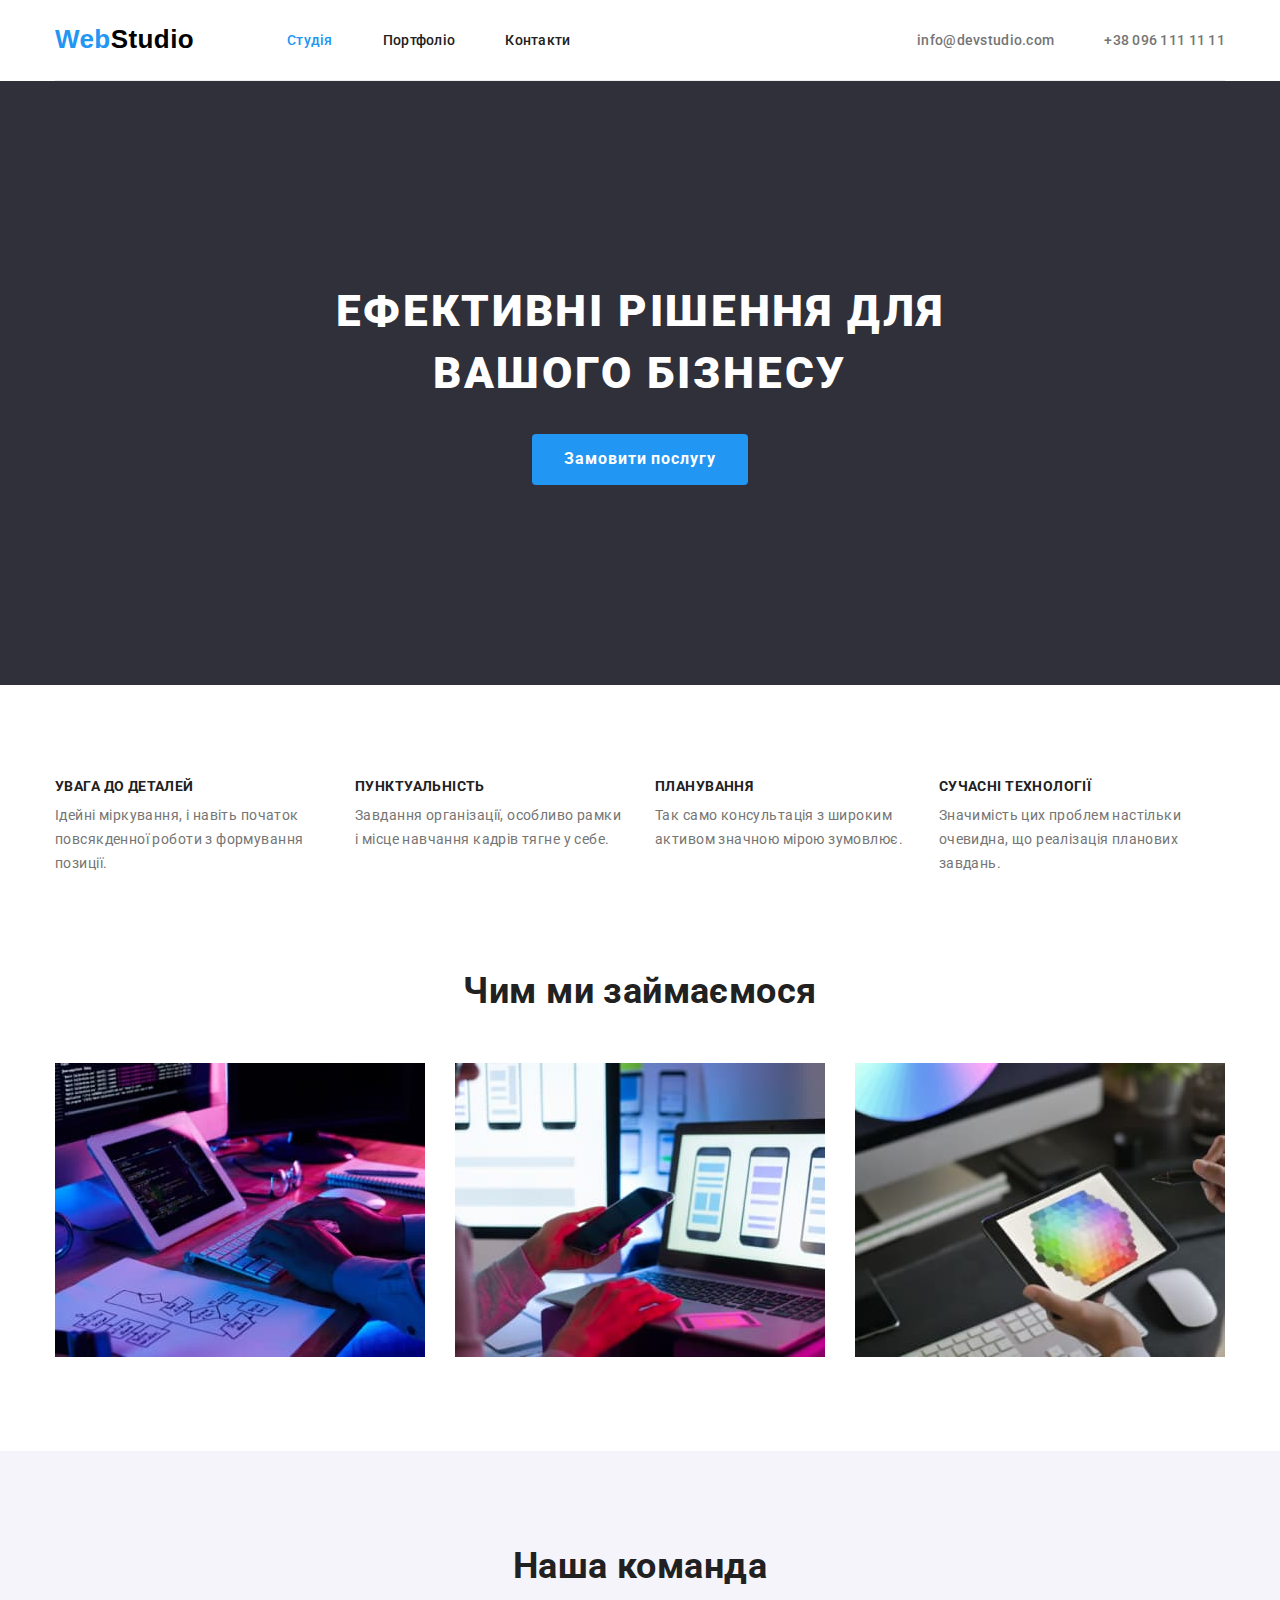
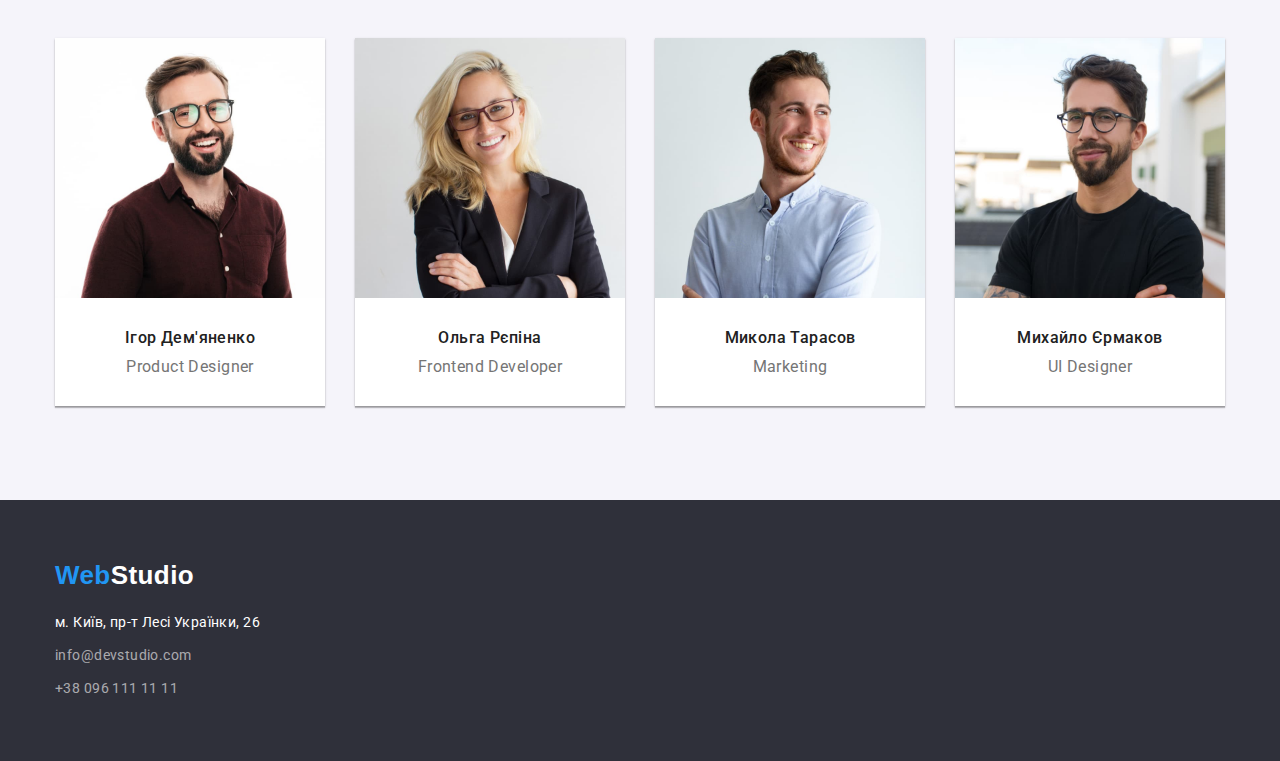
==== commit d552e416: "Откорректирован footer, добавлена линия на страницу portfolio" ====
--- a/index.html
+++ b/index.html
@@ -78,7 +78,7 @@
             </li>
 
             <li class="characteristic-items">
-              <h3 class="characteristic-subtitle subtitle">ПНКТУАЛЬНІСТЬ</h3>
+              <h3 class="characteristic-subtitle subtitle">ПУНКТУАЛЬНІСТЬ</h3>
               <p class="characteristic-text">
                 Завдання організації, особливо рамки і місце навчання кадрів
                 тягне у себе.
@@ -221,7 +221,7 @@
                 >info@devstudio.com</a
               >
             </li>
-            <li class="footer-contact">
+            <li class="footer-tel">
               <a class="footer-link" href="tel:+380961111111"
                 >+38 096 111 11 11</a
               >
--- a/css/style.css
+++ b/css/style.css
@@ -35,11 +35,6 @@
   align-items: center;
 }
 
-.header-line {
-  /* border-bottom: 10px solid #D9D9D9;
-  margin-bottom: 13px; */
-}
-
 .nav-item {
   display: flex;
   /* padding-top: 32px; */
@@ -51,11 +46,6 @@
   margin-right: 50px;
 }
 
-.nav-items:nth-child(3) {
-  /* margin-right: 345px;
-  color: red */
-}
-
 .nav-items .current {
   color: var(--accent-color);
 }
@@ -63,11 +53,8 @@
 .nav-link {
   line-height: 1.1;
   padding-top: 32px;
-
   color: var(--title-text-color);
 }
-
-.contact {}
 
 .nav-email,
 .nav-tel {
@@ -79,7 +66,6 @@
   font-weight: 900;
   font-size: 44px;
   line-height: 1.4;
-  /* padding-top: 200px; */
   margin-bottom: 30px;
   letter-spacing: 0.06em;
   color: var(--white-color);
@@ -101,10 +87,8 @@
 .solutions {
   padding-top: 200px;
   padding-bottom: 200px;
-  /* margin-bottom: 94px; */
   background-color: var(--background-dark-color);
   text-align: center;
-  /* min-height: 600px; */
 }
 
 .solutions-btn {
@@ -116,16 +100,11 @@
   line-height: 1.9;
   background-color: var(--accent-color);
   color: var(--white-color);
-  /* border-style: none; */
 }
 
 .characteristic {
   padding-top: 94px;
   padding-bottom: 94px;
-}
-
-.characteristic {
-  /* padding-left: 25px; */
 }
 
 .characteristic-subtitle {
@@ -137,7 +116,6 @@
 
 .characteristic-item {
   display: flex;
-  /* margin-bottom: 94px; */
 }
 
 .characteristic-items {
@@ -161,7 +139,6 @@
 
 .work-item {
   display: flex;
-  /* justify-content: space-around; */
   gap: 30px;
 }
 
@@ -182,12 +159,10 @@
     0px 2px 1px rgb(0 0 0 / 20%);
 }
 
-.team-img {
-  /* margin-bottom: 30px; */
-}
-
 .team-info {
   padding: 30px 10px;
+  background-color: #FFFFFF;
+  ;
 }
 
 .team-subtitle {
@@ -201,12 +176,10 @@
 .team-text {
   font-size: 16px;
   line-height: 1.2;
-  /* margin-bottom: 30px; */
   text-align: center;
 }
 
 .footer {
-  /* padding-left: 35px; */
   padding-top: 60px;
   padding-bottom: 60px;
   background-color: var(--background-dark-color);
@@ -217,22 +190,28 @@
 }
 
 .footer-logo {
-  /* margin-bottom: 20px; */
   padding: 0;
+  margin-right: 0;
 }
 
 .footer-address {
   margin-bottom: 9px;
+  line-height: 1.7;
+  color: var(--white-color);
 }
 
 .footer-contact {
   margin-bottom: 9px;
 }
 
-.footer-logo,
-.footer-address {
+.footer-tel {
+  margin-bottom: 0;
+}
+
+.footer-logo {
+  display: block;
+  margin-bottom: 20px;
   color: var(--white-color);
-  line-height: 1.7;
 }
 
 .footer-link {
@@ -241,6 +220,11 @@
 }
 
 /* стили для страницы портфолио */
+
+.header-line {
+  border-bottom: 1px solid #ECECEC;
+}
+
 .portfolio-logo {
   padding: 24px 93px 25px 4px;
 }
@@ -252,7 +236,6 @@
 
 .header-underline {
   border-bottom: 1px solid #ECECEC;
-  ;
 }
 
 .sr-only {
@@ -285,7 +268,6 @@
 .portfolio-galary {
   margin-right: 30px;
   margin-bottom: 30px;
-  /* border: 1px solid #EEEEEE; */
 }
 
 .portfolio-galary:nth-child(3n) {
@@ -302,12 +284,8 @@
   margin-right: 8px;
 }
 
-.descr {
-  /* padding-left: 30px; */
-}
-
-.work-img {
-  /* margin-bottom: 20px; */
+.portfolio-items:last-child {
+  margin-right: 0;
 }
 
 .portfolio-info {
